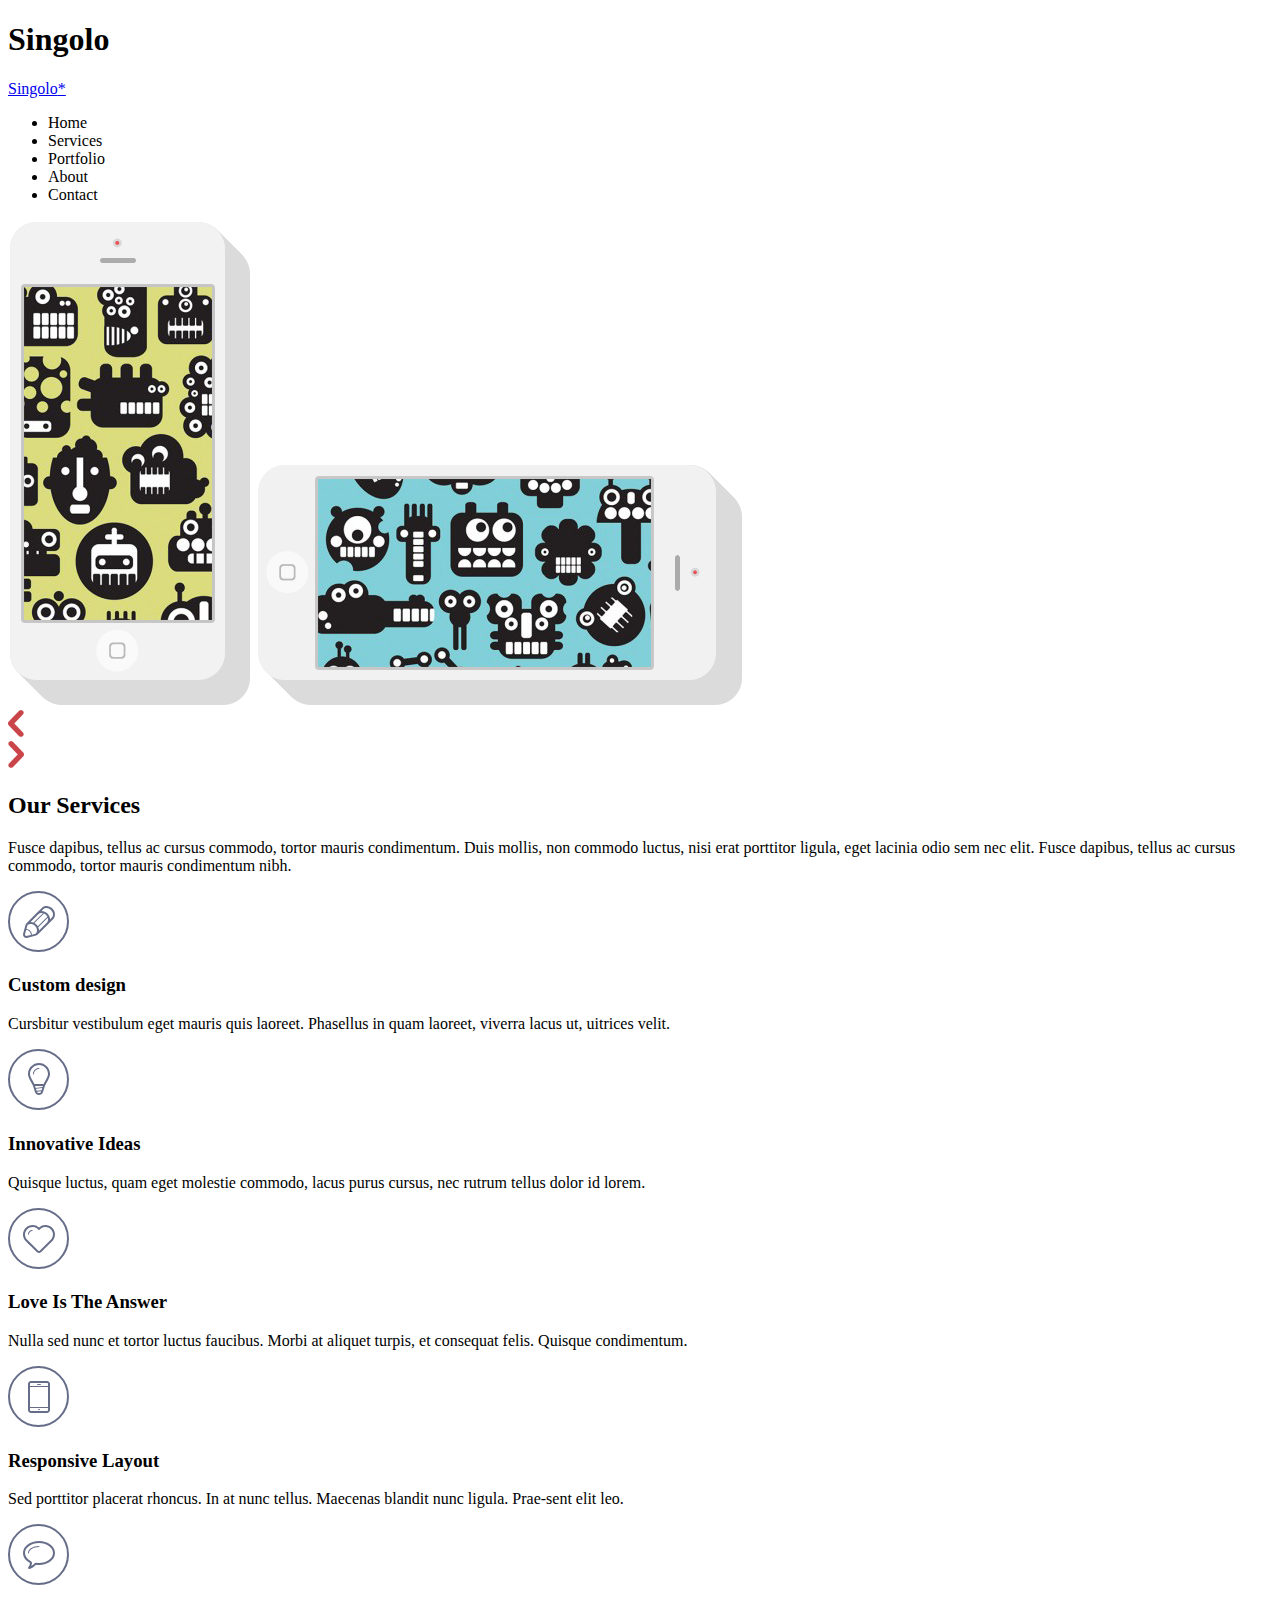
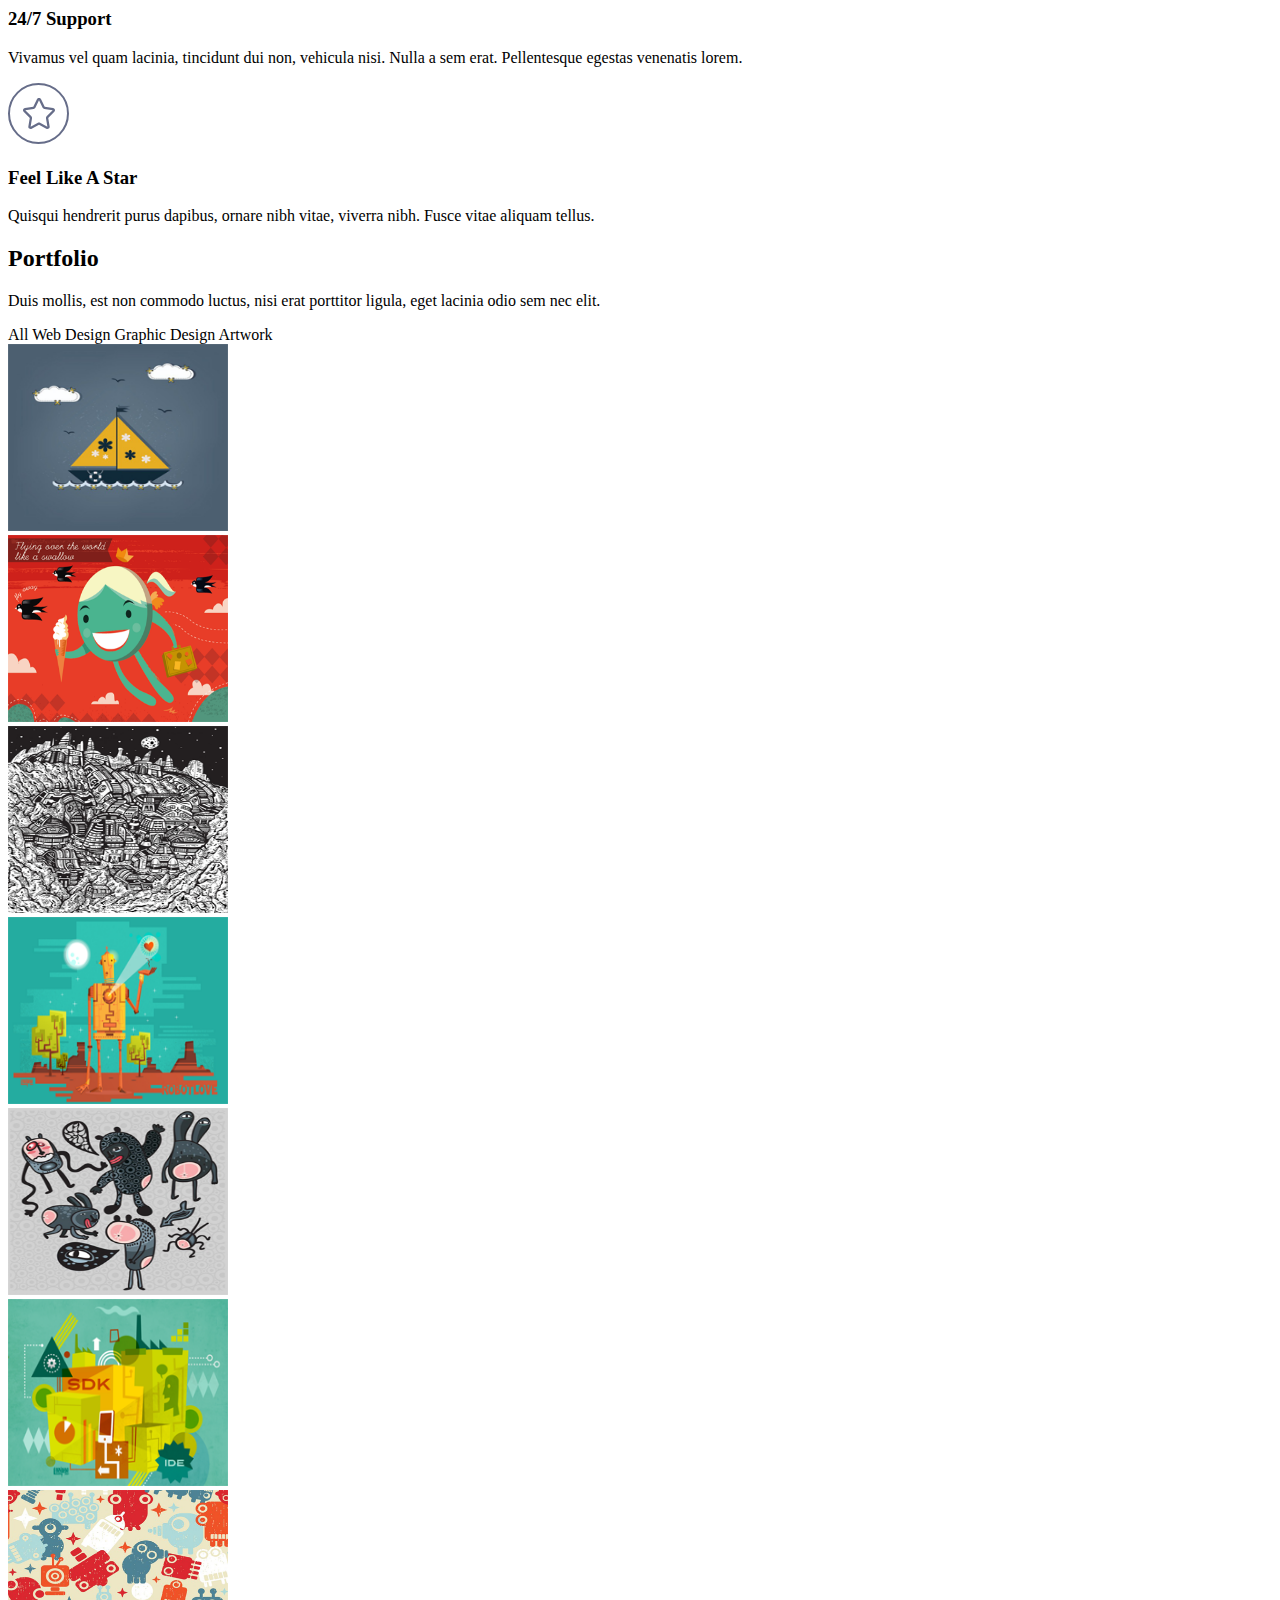
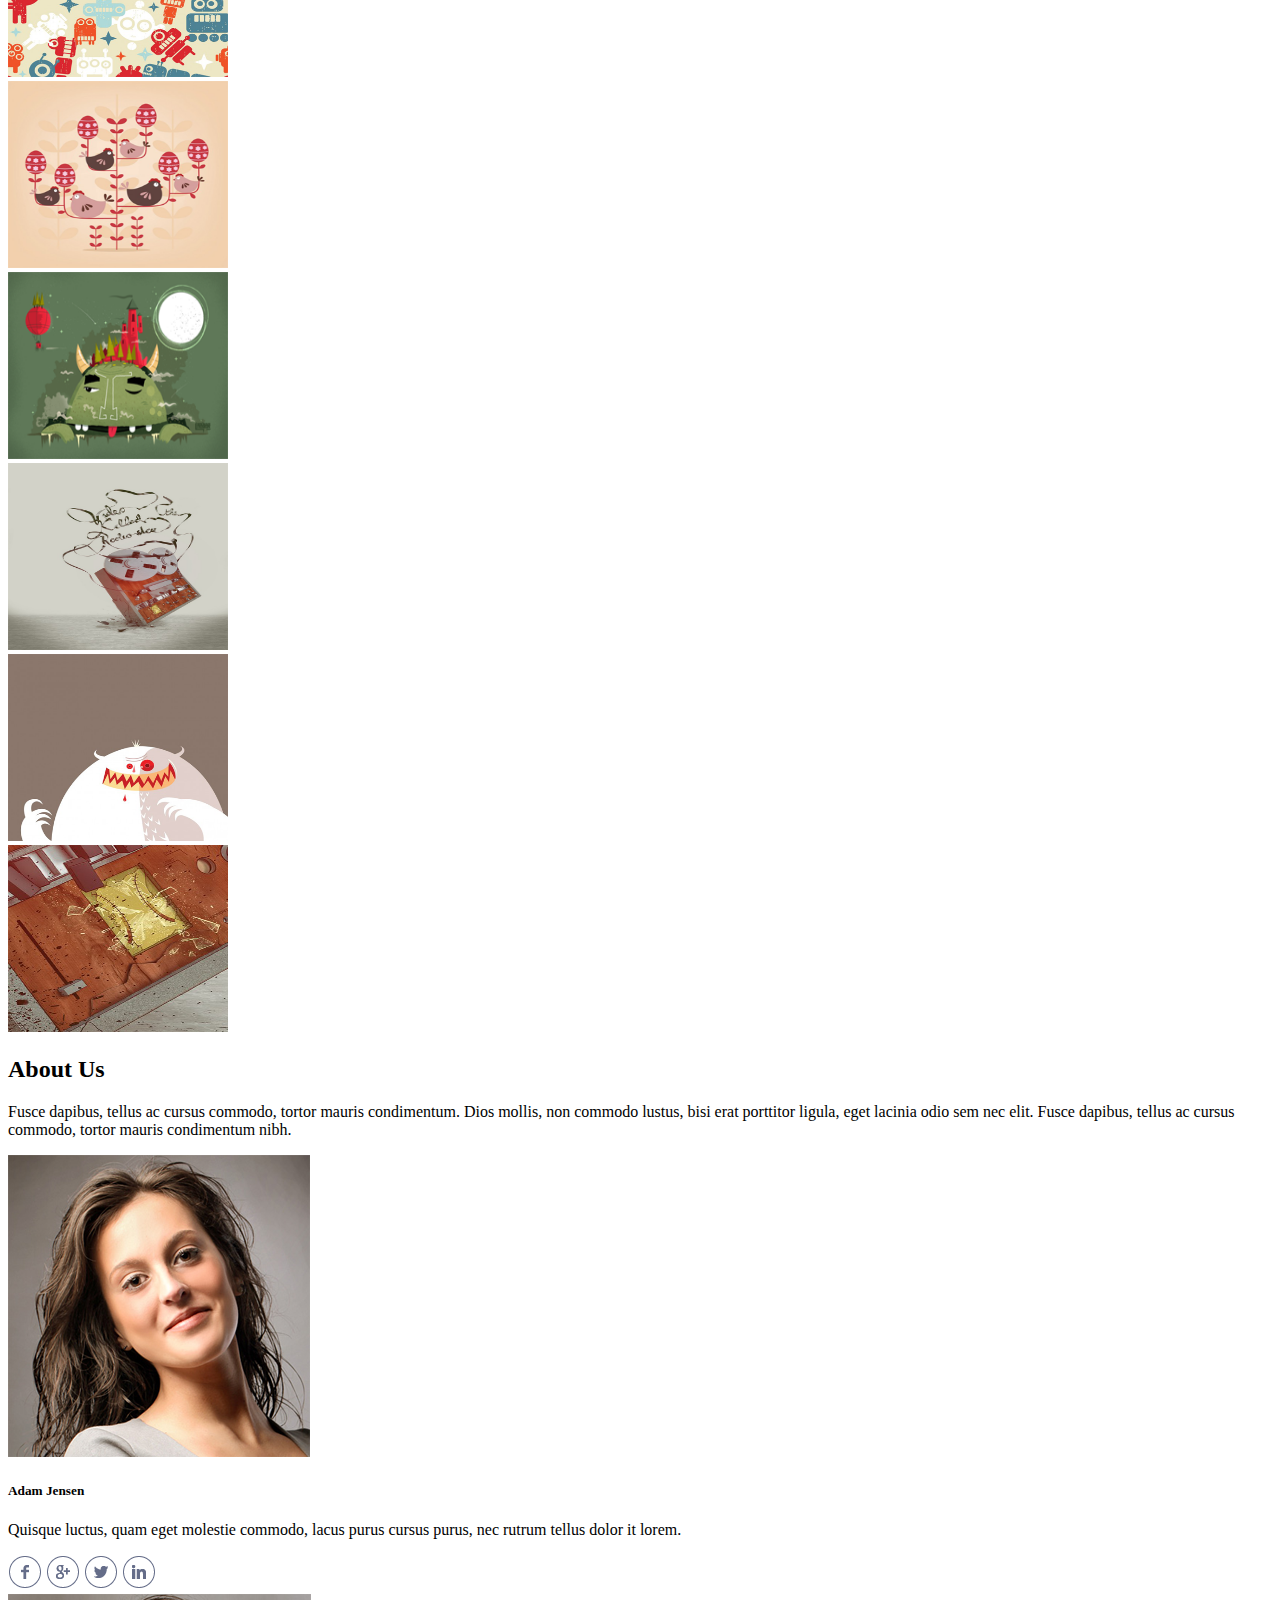
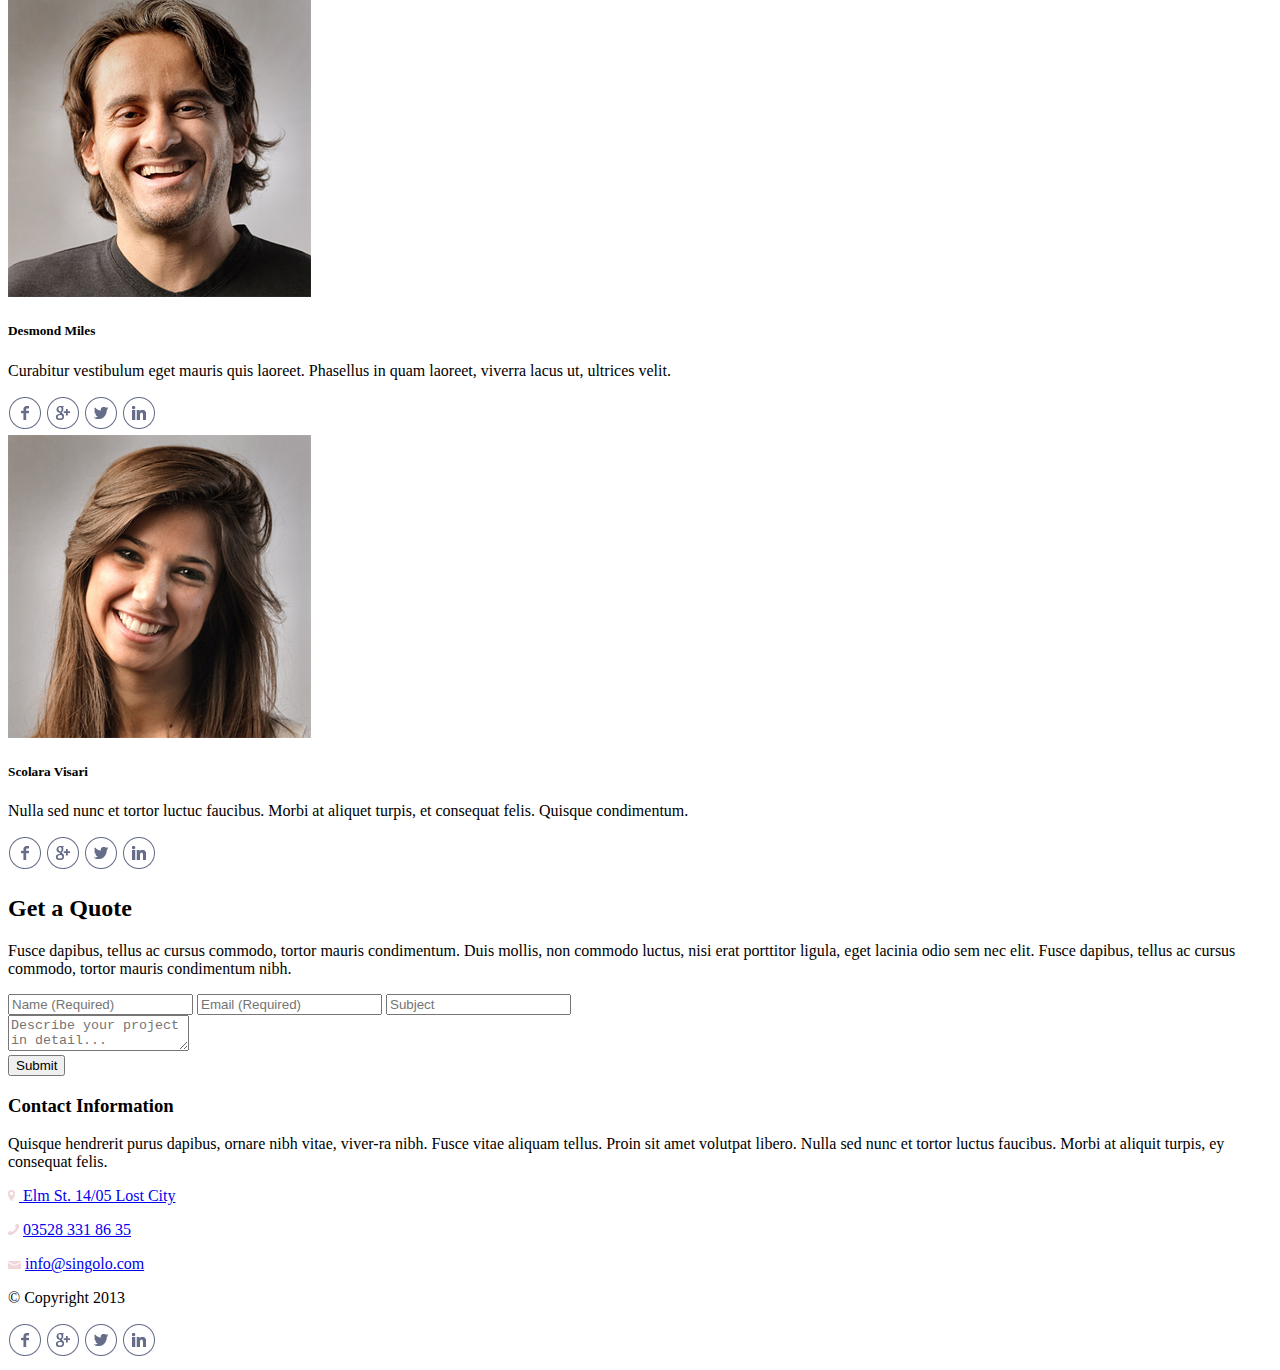
==== index.html @ 0b290e37 "feat: add all parts" ====
<!DOCTYPE html>
<html lang="en">
<head>
    <meta charset="UTF-8">
    <meta name="viewport" content="width=device-width, initial-scale=1.0">
    <link href="style.css" rel="stylesheet">
    <link href="https://fonts.googleapis.com/css?family=Lato&display=swap" rel="stylesheet">
    <title>Singolo</title>
</head>
<body>
    <header class="header">
        <h1 class="hidden">Singolo</h1>
        <a href="#" class="logo">Singolo<span class="logo__star">*</span></a>
        <nav class="header__navigation">
            <ul class="navigation">
                <li class="navigation-item-active">Home</li>
                <li class="navigation-item">Services</li>
                <li class="navigation-item">Portfolio</li>
                <li class="navigation-item">About</li>
                <li class="navigation-item">Contact</li>
            </ul>
        </nav>
    </header>
    <section class="iphone">
        <div class="wrapper">
            <img src="./assets/img/phone_vertcal.svg" class="iphone__vertical" alt="iphone vertical">
            <img src="./assets/img/phone_horizontal.svg" class="iphone__horizontal" alt="iphone horizontal">
        </div>
    </section>
    <section class="slider">
        
        <div class="slider__arrow-previous ">
            <img src="assets/img/previous.svg" alt="previous-arrow">
        </div>
        <div class="slider__arrow-next ">
            <img src="assets/img/next.svg" alt="next-arrow">
        </div>
    </section>
    <section class="services">
        <div class="wrapper">
            <h2>Our Services</h2>
            <p>Fusce dapibus, tellus ac cursus commodo, tortor mauris condimentum.
                Duis mollis, non commodo luctus, nisi erat porttitor ligula, eget lacinia odio sem nec elit.
                Fusce dapibus, tellus ac cursus commodo, tortor mauris condimentum nibh.</p>
            <div class="layout-3-column">
                <div class="service">
                    <div class="service__icon">
                        <img src="assets/img/pen.svg" alt="pen" />
                    </div>
                    <h3>Custom design</h3>
                    <p>Cursbitur vestibulum eget mauris quis laoreet. Phasellus in quam laoreet, viverra lacus ut, uitrices velit.</p>
                </div>
                <div class="service">
                    <div class="service__icon">
                        <img src="assets/img/idea.svg" alt="pen" />
                    </div>
                    <h3>Innovative Ideas</h3>
                    <p>Quisque luctus, quam eget molestie commodo, lacus purus cursus, nec rutrum tellus dolor id lorem.</p>
                </div>
                <div class="service">
                    <div class="service__icon">
                        <img src="assets/img/heart.svg" alt="heart" />
                    </div>
                    <h3>Love Is The Answer</h3>
                    <p>Nulla sed nunc et tortor luctus faucibus. Morbi at aliquet turpis, et consequat felis. Quisque condimentum.</p>
                </div>
                <div class="service">
                    <div class="service__icon">
                        <img src="assets/img/phone.svg" alt="phone" />
                    </div>
                    <h3>Responsive Layout</h3>
                    <p>Sed porttitor placerat rhoncus. In at nunc tellus. Maecenas blandit nunc ligula. Prae-sent elit leo.</p>
                </div>
                
                <div class="service">
                    <div class="service__icon">
                        <img src="assets/img/support.svg" alt="support" />
                    </div>
                    <h3>24/7 Support</h3>
                    <p>Vivamus vel quam lacinia, tincidunt dui non, vehicula nisi. Nulla a sem erat. Pellentesque egestas venenatis lorem.</p>
                </div>
                
                <div class="service">
                    <div class="service__icon">
                        <img src="assets/img/star.svg" alt="star" />
                    </div>
                    <h3>Feel Like A Star</h3>
                    <p>Quisqui hendrerit purus dapibus, ornare nibh vitae, viverra nibh. Fusce vitae aliquam tellus.</p>
                </div>
            </div>
        </div>
    </section>





    <section class="portfolio">
        <div class="wrapper">
            <h2 class="portfolio__title">Portfolio</h2>
            <p class="portfolio__description">Duis mollis, est non commodo luctus, nisi erat porttitor ligula, eget lacinia odio sem nec elit.</p>
            <div class="portfolio__tags tags">
                <span class="tag tag_selected">All</span>
                <span class="tag tag_bordered">Web Design</span>
                <span class="tag tag_bordered">Graphic Design</span>
                <span class="tag tag_bordered">Artwork</span>
            </div>
            <div class="layout-4-column">
                <article class="portfolio-block">
                    <img class="portfolio__image" src="./assets/img/ship.png" width=220px height=187px alt="ship">
                </article>
            
                <article class="portfolio-block">
                    <img class="portfolio__image" src="./assets/img/girl_red.png" width=220px height=187px alt="girl_red">
                </article>
            
                <article class="portfolio-block">
                    <img class="portfolio__image" src="./assets/img/home.png" width=220px height=187px alt="home">
                </article>
            
                <article class="portfolio-block">
                    <img class="portfolio__image" src="./assets/img/robot.png" width=220px height=187px alt="robot">
                </article>
            
                <article class="portfolio-block">
                    <img class="portfolio__image" src="./assets/img/animals.png" width=220px height=187px alt="animals">
                </article>
            
                <article class="portfolio-block">
                    <img class="portfolio__image" src="./assets/img/items.png" width=220px height=187px alt="items">
                </article>
            
                <article class="portfolio-block">
                    <img class="portfolio__image" src="./assets/img/mini_robots.png" width=220px height=187px alt="mini-robots">
                </article>
            
                <article class="portfolio-block">
                    <img class="portfolio__image" src="./assets/img/birds.png" width=220px height=187px alt="birds">
                </article>
            
                <article class="portfolio-block">
                    <img class="portfolio__image" src="./assets/img/monster_green.png" width=220px height=187px alt="monster_green">
                </article>
            
                <article class="portfolio-block">
                    <img class="portfolio__image" src="./assets/img/video.png" width=220px height=187px alt="video">
                </article>
            
                <article class="portfolio-block">
                    <img class="portfolio__image" src="./assets/img/monster_white.png" width=220px height=187px alt="monster_white">
                </article>
            
                <article class="portfolio-block">
                    <img class="portfolio__image" src="./assets/img/letter.png" width=220px height=187px alt="letter">
                </article>
            </div>
        </div>
    </section>
    <section class="about-us">
        <div class="wrapper">
            <h2 class="about-us__title">About Us</h2>
            <p class="about-us__description">Fusce dapibus, tellus ac cursus commodo, tortor mauris condimentum. Dios mollis, non commodo lustus, bisi erat porttitor ligula, eget lacinia odio sem nec elit. Fusce dapibus, tellus ac cursus commodo, tortor mauris condimentum nibh.</p>
            <div class="layout-3-column">
                <div class="employee block">
                    <img src="./assets/img/adam.png" alt="Adam Jensen">
                    <div class="employee__content">
                        <h5 class="employee__name">Adam Jensen</h5>
                        <p class="employee__title">Quisque luctus, quam eget molestie commodo, lacus purus cursus purus, nec rutrum tellus dolor it lorem. </p>
                        <div class="footer__icons-employee">
                            <a href="facebook"><img src="./assets/img/facebook.png" alt="facebook"></a>
                            <a href="google"><img src="./assets/img/google.png" alt="google"></a>
                            <a href="twitter"><img src="./assets/img/twitter.png" alt="twitter"></a>
                            <a href="linkedin"><img src="./assets/img/linkedIn.png" alt="linkedIn"></a>
                        </div>
                    </div>
                    
                </div>
                <div class="employee block">
                    <div class="employee__content">
                        <img src="./assets/img/desmond.png" alt="Desmond Miles">
                        <h5 class="employee__name">Desmond Miles</h5>
                        <p class="employee__title">Curabitur vestibulum eget mauris quis laoreet. Phasellus in quam laoreet, viverra lacus ut, ultrices velit.</p>
                        <div class="footer__icons-employee">
                            <a href="facebook"><img src="./assets/img/facebook.png" alt="facebook"></a>
                            <a href="google"><img src="./assets/img/google.png" alt="google"></a>
                            <a href="twitter"><img src="./assets/img/twitter.png" alt="twitter"></a>
                            <a href="linkedin"><img src="./assets/img/linkedIn.png" alt="linkedIn"></a>
                        </div>
                    </div>
                    
                </div>
                <div class="employee block">
                    <div class="employee__content">
                        <img src="./assets/img/scolara.png" alt="Scolara Visari">
                        <h5 class="employee__name">Scolara Visari</h5>
                        <p class="employee__title">Nulla sed nunc et tortor luctuc faucibus. Morbi at aliquet turpis, et consequat felis. Quisque condimentum.</p>
                        <div class="footer__icons-employee">
                            <a href="facebook"><img src="./assets/img/facebook.png" alt="facebook"></a>
                            <a href="google"><img src="./assets/img/google.png" alt="google"></a>
                            <a href="twitter"><img src="./assets/img/twitter.png" alt="twitter"></a>
                            <a href="linkedin"><img src="./assets/img/linkedIn.png" alt="linkedIn"></a>
                        </div>
                    </div>
                    
                </div>
            </div>
        </div>

    </section>

       


    
        <section class="quote">
            <div class="wrapper">
                <h2 class="quote__title">Get a Quote</h2>
                <p class="quote__text">Fusce dapibus, tellus ac cursus commodo, tortor mauris condimentum. Duis mollis, non commodo luctus, nisi erat porttitor ligula, eget lacinia odio sem nec elit. Fusce dapibus, tellus ac cursus commodo, tortor mauris condimentum nibh.</p>
                <div class="layout-2-column quote-container">
                    <div class="quote__form">
                        <form action method="POST">
                            <div class="layout-2-column quote__line">
                                <input type="text" name="name" placeholder="Name (Required)" required minlength="2">
                                <input type="email" name="email" placeholder="Email (Required)" required>
                                <input type="text" name="subject" placeholder="Subject">
                            </div>
                            <textarea name="project" placeholder="Describe your project in detail..." class="quote__line"></textarea>
                            <div class="quote__button">
                                <button type="submit" class="button button_colored">Submit</button>
                            </div>
    
                        </form>
    
                    </div>
                    <div class="quote__content">
                        <h3>Contact Information</h3>
                        
                        <p class="quote__text__information">Quisque hendrerit purus dapibus, ornare nibh vitae, viver-ra nibh. Fusce vitae aliquam tellus. Proin sit amet volutpat libero. Nulla sed nunc et tortor luctus faucibus. Morbi at aliquit turpis, ey consequat felis.</p>
                        <div class="quote__connect">
                            <p class="quote__link">
                                <span class="icon-round icon-round_white"><span class="ico ico_location"><img src="./assets/img/location.png" alt="location"></span></span>
                                <a class="quote__href-contact" href="address">&nbsp;Elm St. 14/05 Lost City</a>
                            </p>
                            <p class="quote__link">
                                <span class="icon-round icon-round_white"><span class="ico ico_phone"><img src="./assets/img/phone.png" alt="location"></span></span>
                                <a class="quote__href-contact" href="03528 331 86 35">03528 331 86 35</a>
                            </p>
                            <p class="quote__link">
                                <span class="icon-round icon-round_white"><span class="ico ico_letter"><img src="./assets/img/mail.png" alt="mail"></span></span>
                                <a class="quote__href-contact" href="mailto:emailname@gmail.com">info@singolo.com</a>
                            </p>
                        </div>
                    </div>
                    
                </div>
            </div>
        </section>
        <footer class="footer">
            
                <div class="footer__text">
                    <p>© Copyright 2013</p>
                </div>
                <div class="footer__icons">
                    <a href="facebook"><img src="./assets/img/facebook.png" alt="facebook"></a>
                    <a href="google"><img src="./assets/img/google.png" alt="google"></a>
                    <a href="twitter"><img src="./assets/img/twitter.png" alt="twitter"></a>
                    <a href="linkedin"><img src="./assets/img/linkedIn.png" alt="linkedIn"></a>
                </div>
    
            
        </footer>
        
    </body>
    </html>
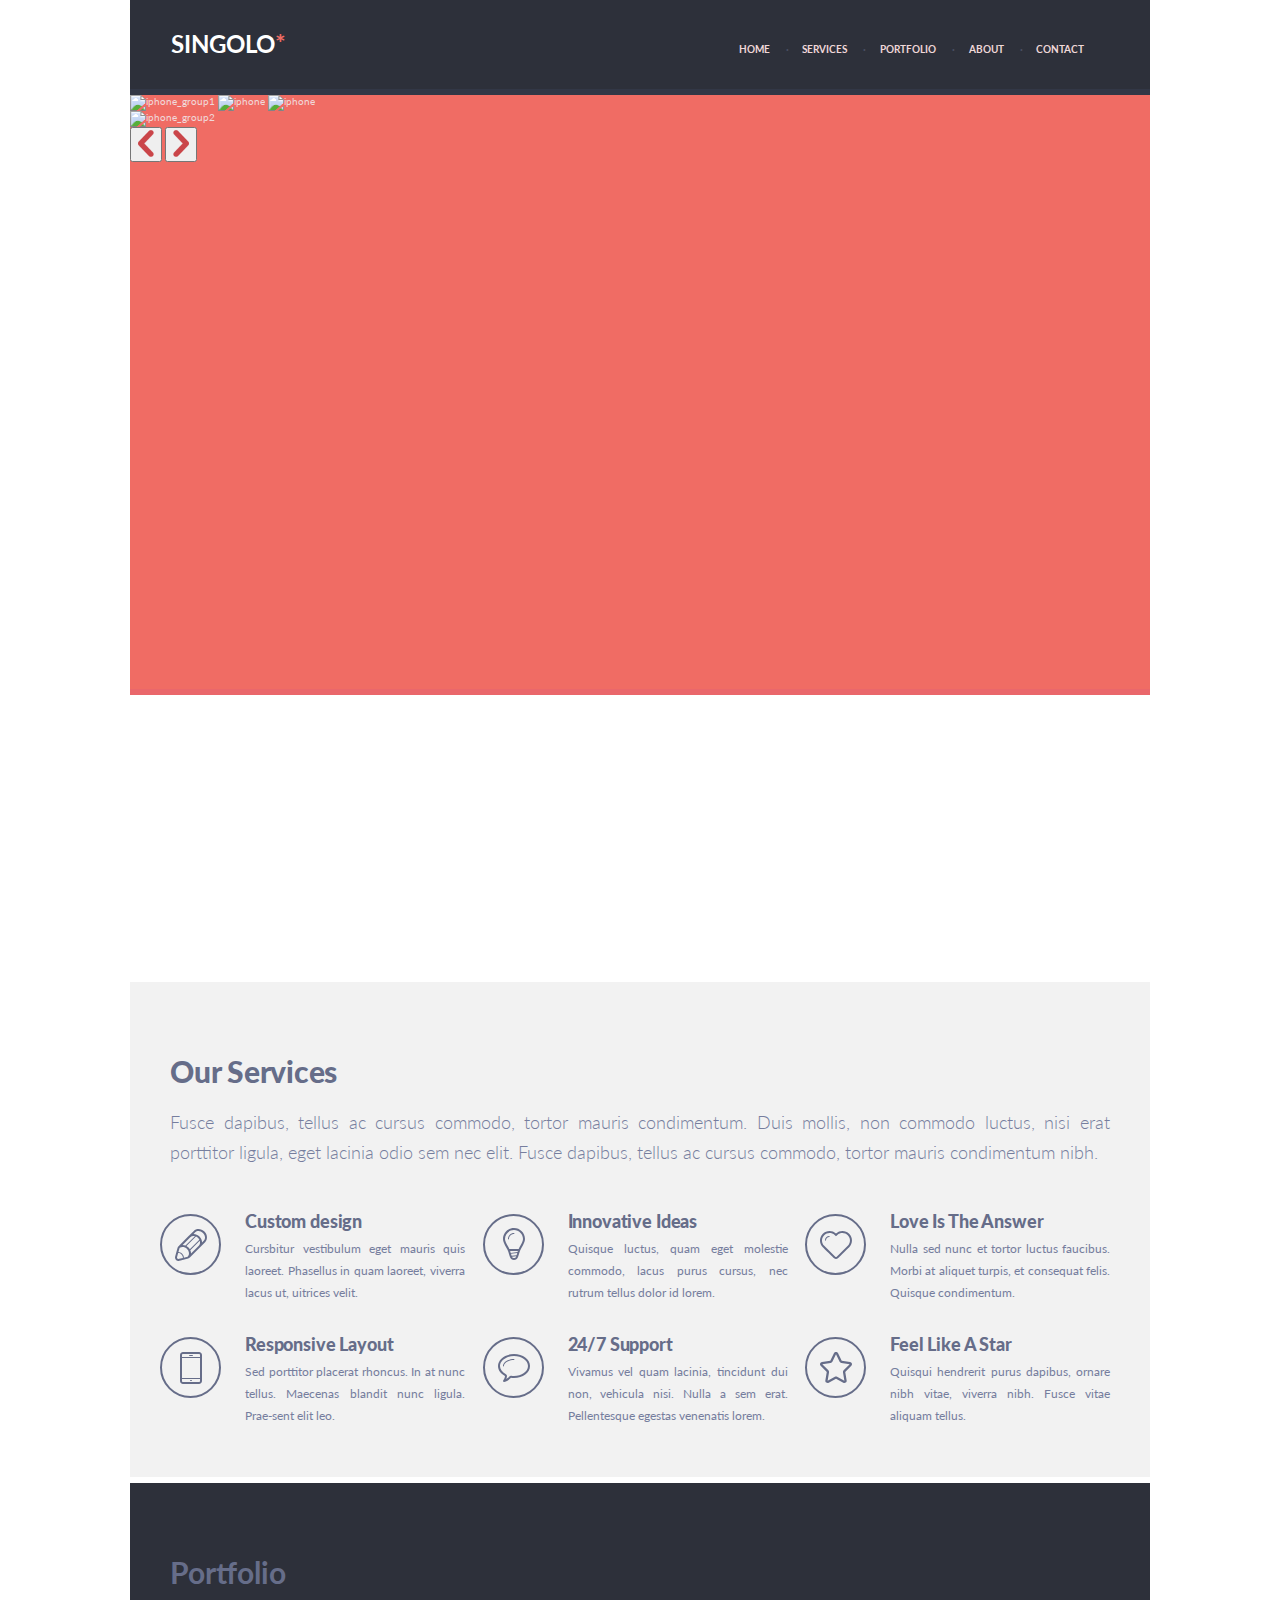
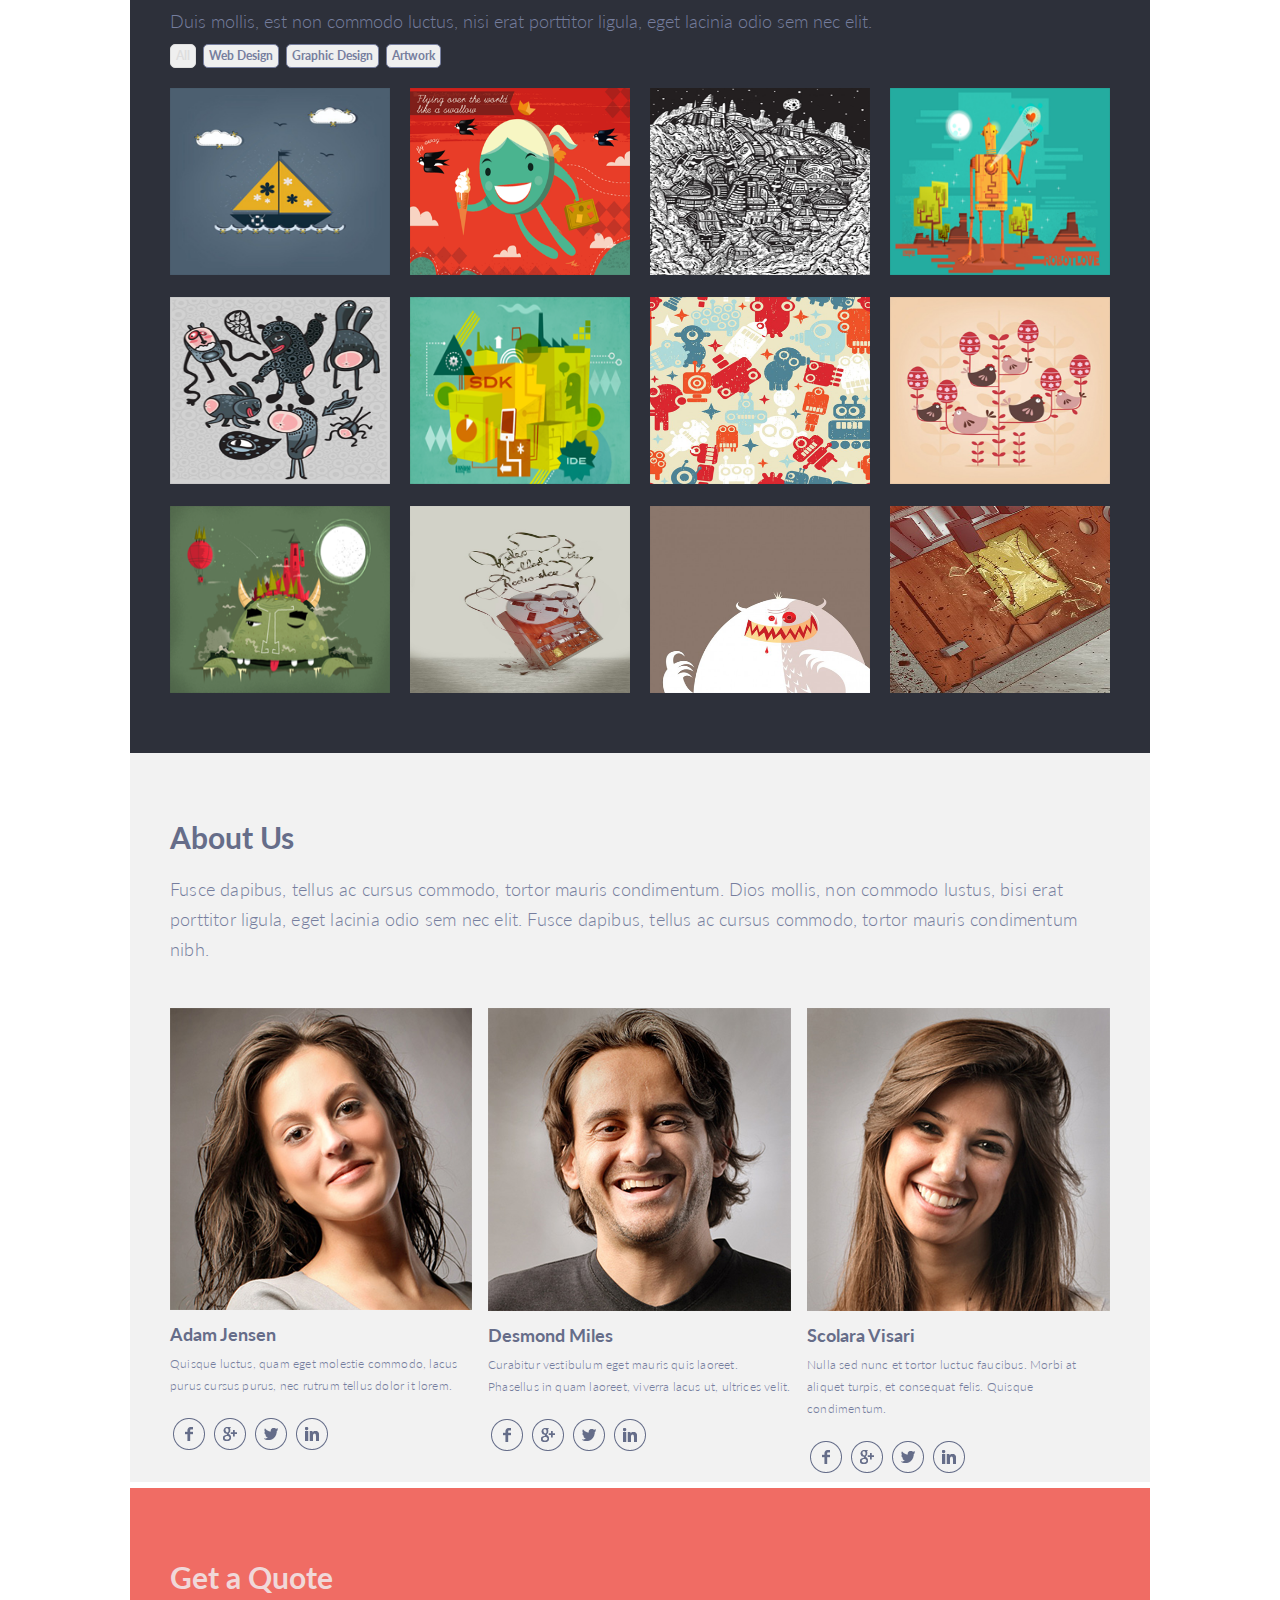
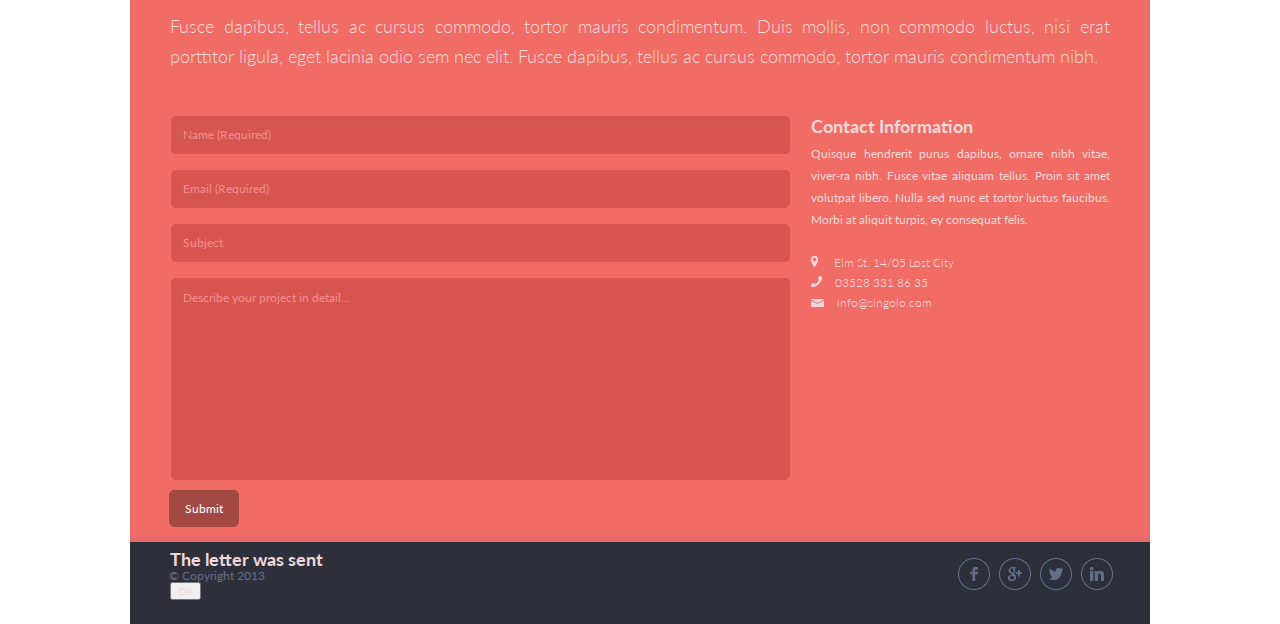
==== commit b7e92d73: "feat: changes for DOM task" ====
--- a/index.html
+++ b/index.html
@@ -12,31 +12,38 @@
         <h1 class="hidden">Singolo</h1>
         <a href="#" class="logo">Singolo<span class="logo__star">*</span></a>
         <nav class="header__navigation">
-            <ul class="navigation">
-                <li class="navigation-item-active">Home</li>
-                <li class="navigation-item">Services</li>
-                <li class="navigation-item">Portfolio</li>
-                <li class="navigation-item">About</li>
-                <li class="navigation-item">Contact</li>
+            <ul class="navigation" id="navigation">
+                <li class="navigation-item-active"><a class="active-menu" href="#">Home</a></li>
+                <li class="navigation-item"><a href="#services">Services</a></li>
+                <li class="navigation-item"><a href="#portfolio">Portfolio</a></li>
+                <li class="navigation-item"><a href="#about">About</a></li>
+                <li class="navigation-item"><a href="#contact">Contact</a></li>
             </ul>
         </nav>
     </header>
     <section class="iphone">
-        <div class="wrapper">
-            <img src="./assets/img/phone_vertcal.svg" class="iphone__vertical" alt="iphone vertical">
-            <img src="./assets/img/phone_horizontal.svg" class="iphone__horizontal" alt="iphone horizontal">
-        </div>
-    </section>
-    <section class="slider">
-        
-        <div class="slider__arrow-previous ">
-            <img src="assets/img/previous.svg" alt="previous-arrow">
-        </div>
-        <div class="slider__arrow-next ">
-            <img src="assets/img/next.svg" alt="next-arrow">
-        </div>
-    </section>
+        <div class="wrapper-slides">
+            <div class="slide active">
+                <img src="./assets/img/iphone_group_1.png" alt="iphone_group1">
+            <!-- <img src="./assets/img/phone_vertcal.svg" class="iphone__vertical" alt="iphone vertical"> --> 
+            <!-- <img src="./assets/img/phone_horizontal.svg" class="iphone__horizontal" alt="iphone horizontal"> --> 
+                <img id="screen-left" class="screen left" src="./assets/img/black_screen.png" alt="iphone">
+                <img id="screen-right" class="screen right" src="./assets/img/black_screen.png" alt="iphone">   
+            </div>
+            <div class="slide">
+                <img src="./assets/img/iphone_group_2.png" alt="iphone_group2">
+            </div>
+        </div>
+        <button class="arrow-previous"><img src="assets/img/previous.svg" alt="previous-arrow"></button> 
+        <button class="arrow-next"><img src="assets/img/next.svg" alt="next-arrow"></button>
+
+    </section>
+    
+        
+        
+    
     <section class="services">
+        <a name="services"></a>
         <div class="wrapper">
             <h2>Our Services</h2>
             <p>Fusce dapibus, tellus ac cursus commodo, tortor mauris condimentum.
@@ -94,18 +101,19 @@
 
 
 
-
+    
     <section class="portfolio">
+        <a name="portfolio"></a>
         <div class="wrapper">
             <h2 class="portfolio__title">Portfolio</h2>
             <p class="portfolio__description">Duis mollis, est non commodo luctus, nisi erat porttitor ligula, eget lacinia odio sem nec elit.</p>
-            <div class="portfolio__tags tags">
-                <span class="tag tag_selected">All</span>
-                <span class="tag tag_bordered">Web Design</span>
-                <span class="tag tag_bordered">Graphic Design</span>
-                <span class="tag tag_bordered">Artwork</span>
-            </div>
-            <div class="layout-4-column">
+            <div class="portfolio__tags tags" id="tags">
+                <button class="tag tag_selected">All</button>
+                <button class="tag tag_bordered">Web Design</button>
+                <button class="tag tag_bordered">Graphic Design</button>
+                <button class="tag tag_bordered">Artwork</button>
+            </div>
+            <div class="layout-4-column" id="portfolio-images" >
                 <article class="portfolio-block">
                     <img class="portfolio__image" src="./assets/img/ship.png" width=220px height=187px alt="ship">
                 </article>
@@ -156,7 +164,10 @@
             </div>
         </div>
     </section>
+
+    
     <section class="about-us">
+        <a name="about"></a>
         <div class="wrapper">
             <h2 class="about-us__title">About Us</h2>
             <p class="about-us__description">Fusce dapibus, tellus ac cursus commodo, tortor mauris condimentum. Dios mollis, non commodo lustus, bisi erat porttitor ligula, eget lacinia odio sem nec elit. Fusce dapibus, tellus ac cursus commodo, tortor mauris condimentum nibh.</p>
@@ -211,8 +222,9 @@
        
 
 
-    
+        
         <section class="quote">
+            <a name="contact"></a>
             <div class="wrapper">
                 <h2 class="quote__title">Get a Quote</h2>
                 <p class="quote__text">Fusce dapibus, tellus ac cursus commodo, tortor mauris condimentum. Duis mollis, non commodo luctus, nisi erat porttitor ligula, eget lacinia odio sem nec elit. Fusce dapibus, tellus ac cursus commodo, tortor mauris condimentum nibh.</p>
@@ -220,13 +232,13 @@
                     <div class="quote__form">
                         <form action method="POST">
                             <div class="layout-2-column quote__line">
-                                <input type="text" name="name" placeholder="Name (Required)" required minlength="2">
-                                <input type="email" name="email" placeholder="Email (Required)" required>
-                                <input type="text" name="subject" placeholder="Subject">
+                                <input id="name" type="text" name="name" placeholder="Name (Required)" required minlength="2">
+                                <input id="email" type="email" name="email" placeholder="Email (Required)" required>
+                                <input id="subject" type="text" name="subject" placeholder="Subject">
                             </div>
-                            <textarea name="project" placeholder="Describe your project in detail..." class="quote__line"></textarea>
+                            <textarea id="description" name="project" placeholder="Describe your project in detail..." class="quote__line"></textarea>
                             <div class="quote__button">
-                                <button type="submit" class="button button_colored">Submit</button>
+                                <button id="submit-button" type="submit" class="button button_colored">Submit</button>
                             </div>
     
                         </form>
@@ -243,7 +255,7 @@
                             </p>
                             <p class="quote__link">
                                 <span class="icon-round icon-round_white"><span class="ico ico_phone"><img src="./assets/img/phone.png" alt="location"></span></span>
-                                <a class="quote__href-contact" href="03528 331 86 35">03528 331 86 35</a>
+                                <a class="quote__href-contact" href="tel:03528 331 86 35">03528 331 86 35</a>
                             </p>
                             <p class="quote__link">
                                 <span class="icon-round icon-round_white"><span class="ico ico_letter"><img src="./assets/img/mail.png" alt="mail"></span></span>
@@ -254,6 +266,16 @@
                     
                 </div>
             </div>
+            <div id="message-container" class="hidden">
+                <div id="message">
+                    <h3>The letter was sent</h3>
+                    <p id="message-subject"></p>
+                    <p id="message-description"></p>
+                    <div class="button-wrapper">
+                        <button class="close-button" id="close-button">OK</button>
+                    </div>
+                </div>
+            </div>
         </section>
         <footer class="footer">
             
@@ -270,5 +292,6 @@
             
         </footer>
         
+        <script src="./script.js"></script>
     </body>
     </html>--- a/style.css
+++ b/style.css
@@ -0,0 +1,560 @@
+html {
+    font-size: 10px;
+    
+}
+
+body {
+    width: 1020px;
+    margin: 0 auto;
+    font-size: 1.6rem;
+    font-family: 'Lato', sans-serif; 
+}
+
+header {
+    width: 1020px;
+    height: 95px;
+    background-color: #2d303a;
+    border-bottom: 6px solid #323746;
+    
+}
+
+.hidden {
+    color: #2d303a;
+}
+
+.logo {
+    position:absolute;
+    margin-top:14px;
+    margin-left: 39px;
+    text-transform: uppercase;
+    text-decoration: none;
+    color: #fff;
+    font-weight: 700;
+    font-size: 24px;
+    cursor: pointer;
+}
+
+.logo__star {
+    color: #f06c64;
+    font-size: 25px;
+}
+
+.navigation {
+    display: flex;
+    list-style: none;
+    font-size: 12px;
+    font-weight: bold;
+    margin-top: 16px;
+    margin-left: 538px;
+    text-transform: uppercase;
+    line-height: 6px;
+    color: #ffffff;
+    font-family: "Lato";
+    font-weight: 700;
+    text-align: left;
+    
+}
+
+.navigation-item {
+    position: relative;
+    height: 30px;
+    margin-left: 28.67px;
+    margin-top: 18px;
+    font-size: 12px;
+  }
+
+  .navigation-item::after { 
+    content: ".";
+    position: absolute;
+    padding-left: 14px;
+    top: -2px;
+    color: #494e62;
+  }
+  .navigation-item:last-child::after {
+    content: none;
+}
+
+  .navigation-item-active::after {
+      
+    content: ".";
+    position: absolute;
+    padding-left: 14px;
+    top: -2px;
+    color: #494e62;
+  }
+
+  .navigation-item:hover {
+      color: #f06c64;
+      cursor: pointer;
+  }
+
+  .navigation-item-active {
+    position: relative;
+    height: 30px;
+    margin-left: 28.67px;
+    margin-top: 18px;
+    font-size: 12px;
+    color: #f06c64;
+  }
+
+  .navigation-item-active:hover {
+    color: #acacac;
+    cursor: pointer;
+  }
+
+  .iphone {
+    height: 600px;
+    background-color: #f06c64;
+    border-bottom: 6px solid #ea676b;
+  }
+
+  .section.slider {
+   position: relative;
+    margin-top: 90px;
+  }
+
+  
+.slider:hover {
+    cursor: pointer;
+}
+
+
+  .slider__arrow-previous {
+    margin-top: -315px;
+    margin-left: 39px;
+     
+  }
+  .slider__arrow-next {
+    margin-top: -28px;
+    margin-left: 962px;
+    
+}
+
+
+
+ .iphone__vertical {
+    margin-left: 70px;
+    margin-top: 53px;
+  }
+  .iphone__horizontal {
+    margin-left: 66px;
+    margin-bottom: 122px;
+
+  }
+
+  .services {
+    margin-top: 287px;
+    height:501px;
+    background-color: #f2f2f2;
+    border-bottom: 6px solid #ffffff;
+        
+    }
+      
+
+  .wrapper {
+    margin: 0 auto;
+    max-width: 1020px;
+    height: 500;
+    position: relative;
+  }
+
+  .wrapper p {
+        font-size: 18px;
+        line-height: 30px;
+        text-align: justify;
+        color: #767e9e;
+        font-weight: 300;
+        padding-top: 27px;
+      }
+
+     
+  .services h2 {
+    padding: 68px 40px 25px 0px;
+    font-size: 30px;
+    line-height: 18px;
+    letter-spacing: -0.008em;
+    color: #666d89;
+    font-weight: 900;
+  }
+
+  .services p {
+    font-size: 18px;
+    line-height: 30px;
+    text-align: justify;
+    color: #767e9e;
+    font-weight: 300;
+    padding-top: 2px;
+    
+  }
+
+  .services h3 {
+    font-size: 18px;
+    line-height: 18px;
+    width: 220px;
+  
+    letter-spacing: -0.008em;
+    color: #666d89;
+    font-weight: 900;
+    margin-top: -2px;
+    
+  }
+
+  .services.layout-3-column {
+   
+margin-left: 10px;
+    /*display: grid;
+    grid-template-columns: 1fr 1fr 1fr;
+    grid-template-rows: repeat(3, 120px);
+    padding: 40px 0px 0 40px;*/
+    
+  }
+
+  .service {
+    display: flex;
+    
+    flex-wrap: wrap;
+    justify-content: space-between;
+    padding-top: 18px;
+    margin-top: -15px;
+    margin-bottom: 30px; 
+  }
+
+  .service__icon {
+   margin-left: -10px;
+    }
+  
+  .service p {
+    width: 220px;;
+    margin-top: -41px;
+    margin-left: 75px;    
+    font-size: 12px;
+    line-height: 22px;
+    color: #767e9e;
+    
+    font-weight: 400;
+    text-align: justify;
+  }
+
+
+  .about-us p, body {
+    font-family: "Lato", Verdana, sans-serif;
+  }
+  
+  
+  body {
+    font-size: 1.6rem;
+  }
+  
+  .portfolio__title {
+    color: #666d89;
+}
+
+  .portfolio h2 {
+    font-size: 3rem;
+    font-style: normal;
+    font-weight: bold;
+    line-height: 154px;
+  }
+  
+  h5 {
+    padding-top: 7px;
+    font-size: 1.8rem;
+    font-style: normal;
+    font-weight: bold;
+    line-height: 30px;
+    color: #666d89;
+  }
+  
+  .tags {
+    display: flex;
+  }
+  .tags > * {
+    margin-right: 7px;
+    margin-top: 8px; 
+  }
+  
+  .tag {
+    border-radius: 5px;
+    padding: 0 5px;
+    font-size: 1.2rem;
+    font-style: normal;
+    font-weight: bold;
+    line-height: 2.2rem;
+  }
+
+  .tag_selected {
+    border: 1px solid #dedede;
+    color: #dedede;
+  }
+
+  .tag_selected:hover {
+    border: 1px solid #f06c64;
+    color: #f06c64;
+  }
+
+  .tag_bordered {
+      color: #767e9e;
+    border: 1px solid #767e9e;
+  }
+
+  .tag_bordered:hover {
+    color: #dedede;
+  border: 1px solid #dedede;
+}
+  
+
+  .wrapper {
+    max-width: 940px;
+    margin-bottom: 10px; 
+  }
+  
+  .layout-4-column {
+    display: flex;
+    flex-wrap: wrap;
+    justify-content: space-between;
+  }
+
+  .layout-4-column > * {
+    flex-basis: 20%;
+  }
+  
+  .layout-3-column {
+    display: flex;
+    flex-wrap: wrap;
+    justify-content: space-between;
+    margin-top: 44px;
+  }
+  .layout-3-column > * {
+    flex-basis: 30%;
+  }
+  
+  .portfolio {
+    background: #2d303a;
+    width: 1020px;
+    height: 870px;
+    margin: auto;
+  }
+  
+  .portfolio__description {
+    margin-top: -70px;
+  }
+  
+  .portfolio__tags {
+    margin-bottom: 20px;
+  }
+  
+  .portfolio-block {
+    margin-bottom: 20px;
+  }
+
+  .portfolio-block:nth-child(1n + 13) {
+      display: none;
+  }
+  
+  .about-us {
+    height: 735px;
+    background: #f2f2f2;
+    max-width: 1020px;
+    border-bottom: 6px solid #fff;
+    margin: auto;
+  }
+  
+  .about-us__title {
+    height: 100px;
+    padding-top: 63px;
+    font-size: 30px;
+    line-height: 18px;
+    color: #666d89;
+  }
+  
+  .about-us__description {
+    margin-top: -18px;
+    text-align: justify;
+  }
+  
+  .about-us p {
+    font-size: 1.8rem;
+    line-height: 30px;
+    color: #767e9e;
+    font-weight: 300;
+    text-align: left;
+    letter-spacing: 0.19px;
+  }
+  
+  
+  .employee__content p {
+    margin-top: -23px;
+    font-size: 1.2rem;
+    color: #767e9e;
+    line-height: 22px;
+  }
+  
+  .footer__icons-employee {
+    margin-top: 20px;
+  }
+  
+  /*# sourceMappingURL=singolo2.css.map */
+  
+
+
+* {
+    margin: 0;
+    box-sizing: border-box;
+    font-family: 'Lato', Verdana, sans-serif; 
+    font-size: 10px;
+    color: #f0d8d9;
+}
+
+.quote h2 {
+    font-size: 3rem;
+}
+
+.quote h3 {
+    font-size: 1.8rem;
+    line-height: 45px;
+}
+
+.quote {
+    max-width: 1020px;
+    height: 654px;
+    margin: 0 auto;
+    padding: 67px 40px 72px 40px; 
+    font-size: 12px;
+    background: #f06c64;
+    border-bottom: 6px solid #ea676b; 
+}
+
+.quote-container {
+  display: flex;
+  justify-content: space-between;
+  margin-top: 37px;
+  margin-left: -7px; 
+}
+
+.quote__title {
+    margin-top: -11px;
+    padding-bottom: 15px;
+}
+
+p.quote__text {
+    margin-top: -26px;
+    font-size: 18px;
+    line-height: 30px;
+    font-weight: 300;
+    text-align: justify;
+    color: #f0d8d9;
+}
+
+p.quote__link {
+    margin-top: -40px;
+}
+
+.quote__content  {
+    margin-top: -4px;
+    padding-left: 13px;  
+    
+    
+}
+
+.quote__connect {
+    margin-top: 27px;
+}
+
+p.quote__text__information {
+    margin-top: -33px;
+    font-size: 12px;
+    line-height: 22px;
+    font-weight: 400;
+    text-align: justify;
+    color: #f0d8d9;
+}
+
+.quote__href-contact {
+    font-size: 12px;
+    padding: 8px;
+}
+
+input, textarea {
+    border: none;
+    background-color: #d6564f;
+    padding: 12px;
+    margin: 8px;
+    border-radius: 5px;
+    width: 619px;
+    color: #f48c8f;
+}
+
+input {
+    height: 38px;
+}
+textarea {
+    resize: none;
+    height: 202px;
+}
+
+input:hover {
+    background: #a44843; 
+}
+
+textarea:hover {
+    background: #a44843;
+}
+
+
+/*input:invalid {
+    outline: 1px solid red;
+    border-radius: 5px;
+}
+textarea:invalid {
+    outline: 1px solid red;
+    border-radius: 5px;
+}
+*/
+
+.button_colored {
+    margin-left: 6px;
+    padding: 10px 15px;
+    font-size: 1.2rem;
+    background: #a44843;
+    color: #ffffff;
+    border: 1px solid #a44843;
+    border-radius: 5px;
+  }
+
+  .button_colored:hover {
+    background: #f48c8f;
+    border-color: #f48c8f;
+  }
+
+:focus::-webkit-input-placeholder {color: transparent}
+::-webkit-input-placeholder {color:#f48c8f; font-size: 1.2rem;}
+input:invalid:not(:focus) {color: red;}
+  
+
+.footer {
+    width: 1020px;
+    height: 82px;
+    background-color: #2d303a;
+}
+
+.footer__icons {
+   padding-left: 825px;
+   margin-top: -26px;
+}
+
+.footer__text p {
+    font-size: 1.2rem;
+    padding-top: 26px;
+    padding-left: 39px;
+    color: #656d89;
+}
+
+a {
+    padding: 2px;
+    text-decoration: none;
+  }
+
+a:hover {
+    text-decoration: underline;
+}
+  